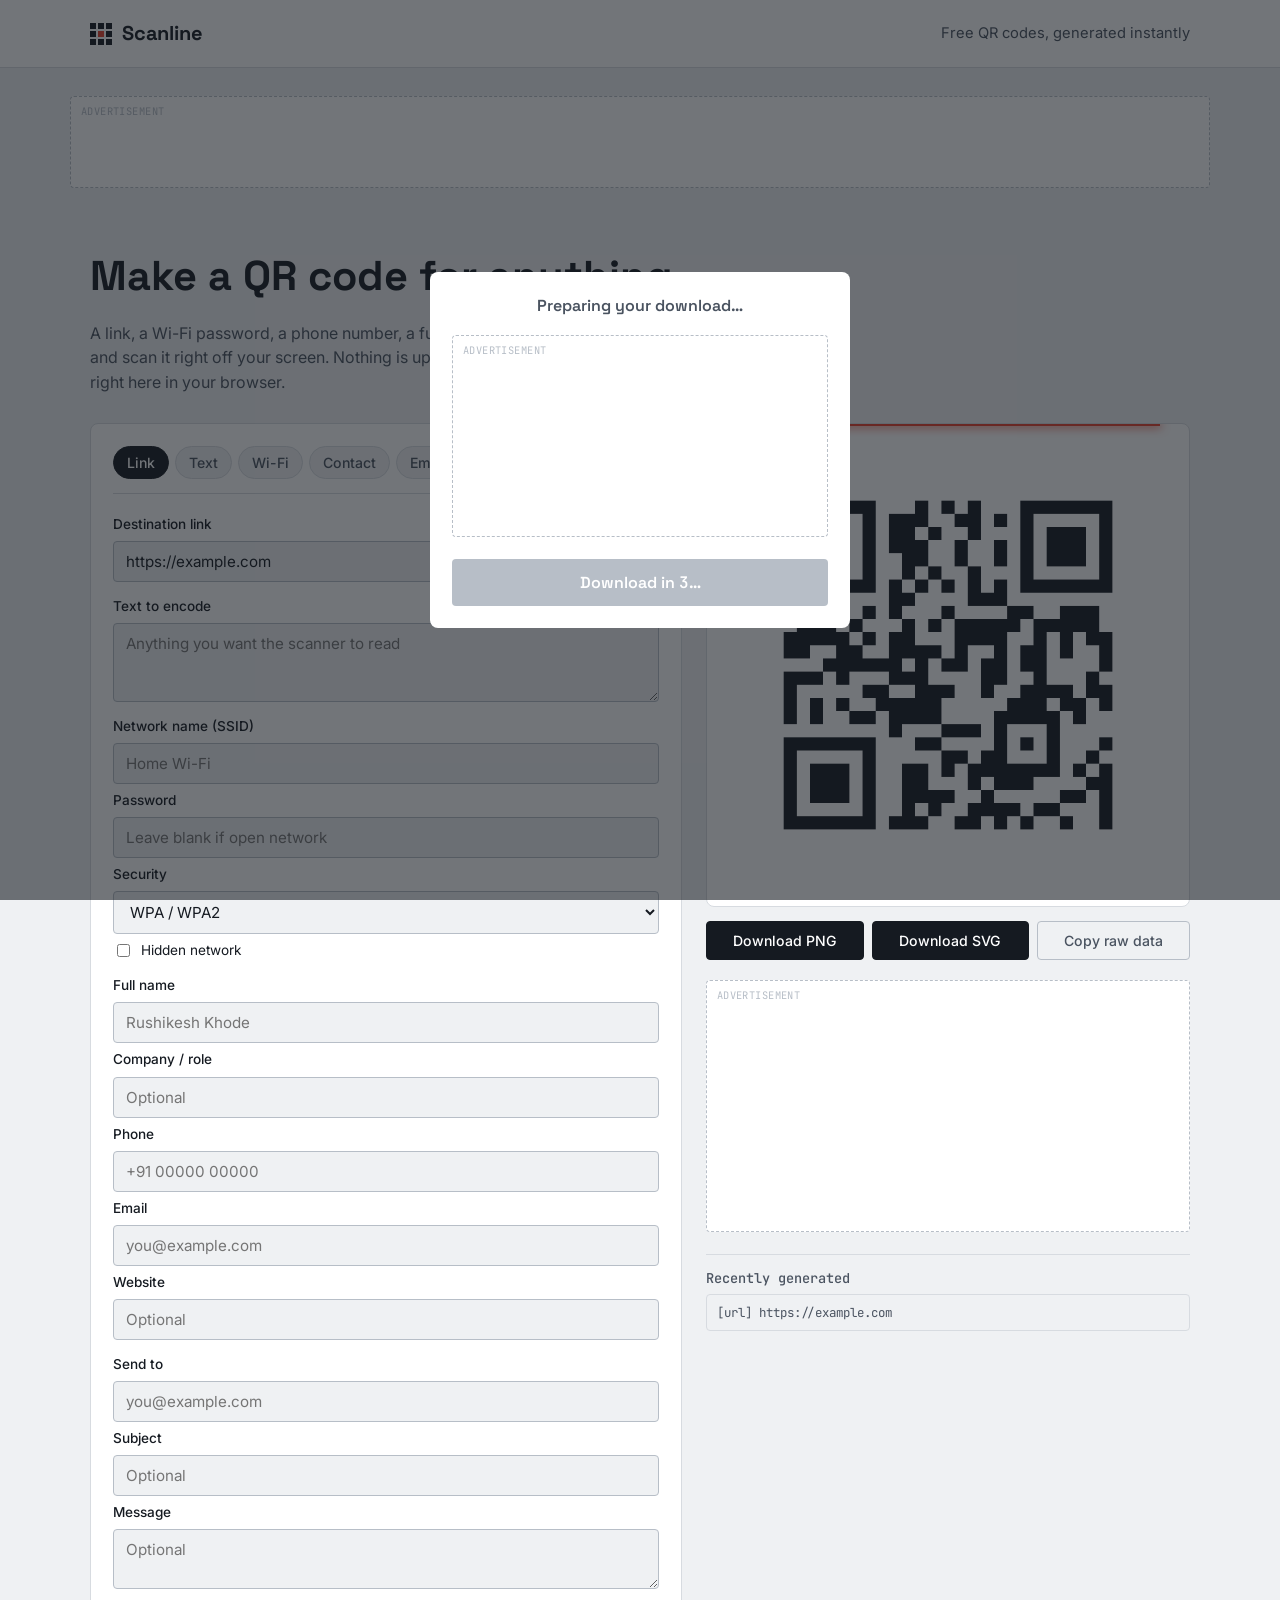
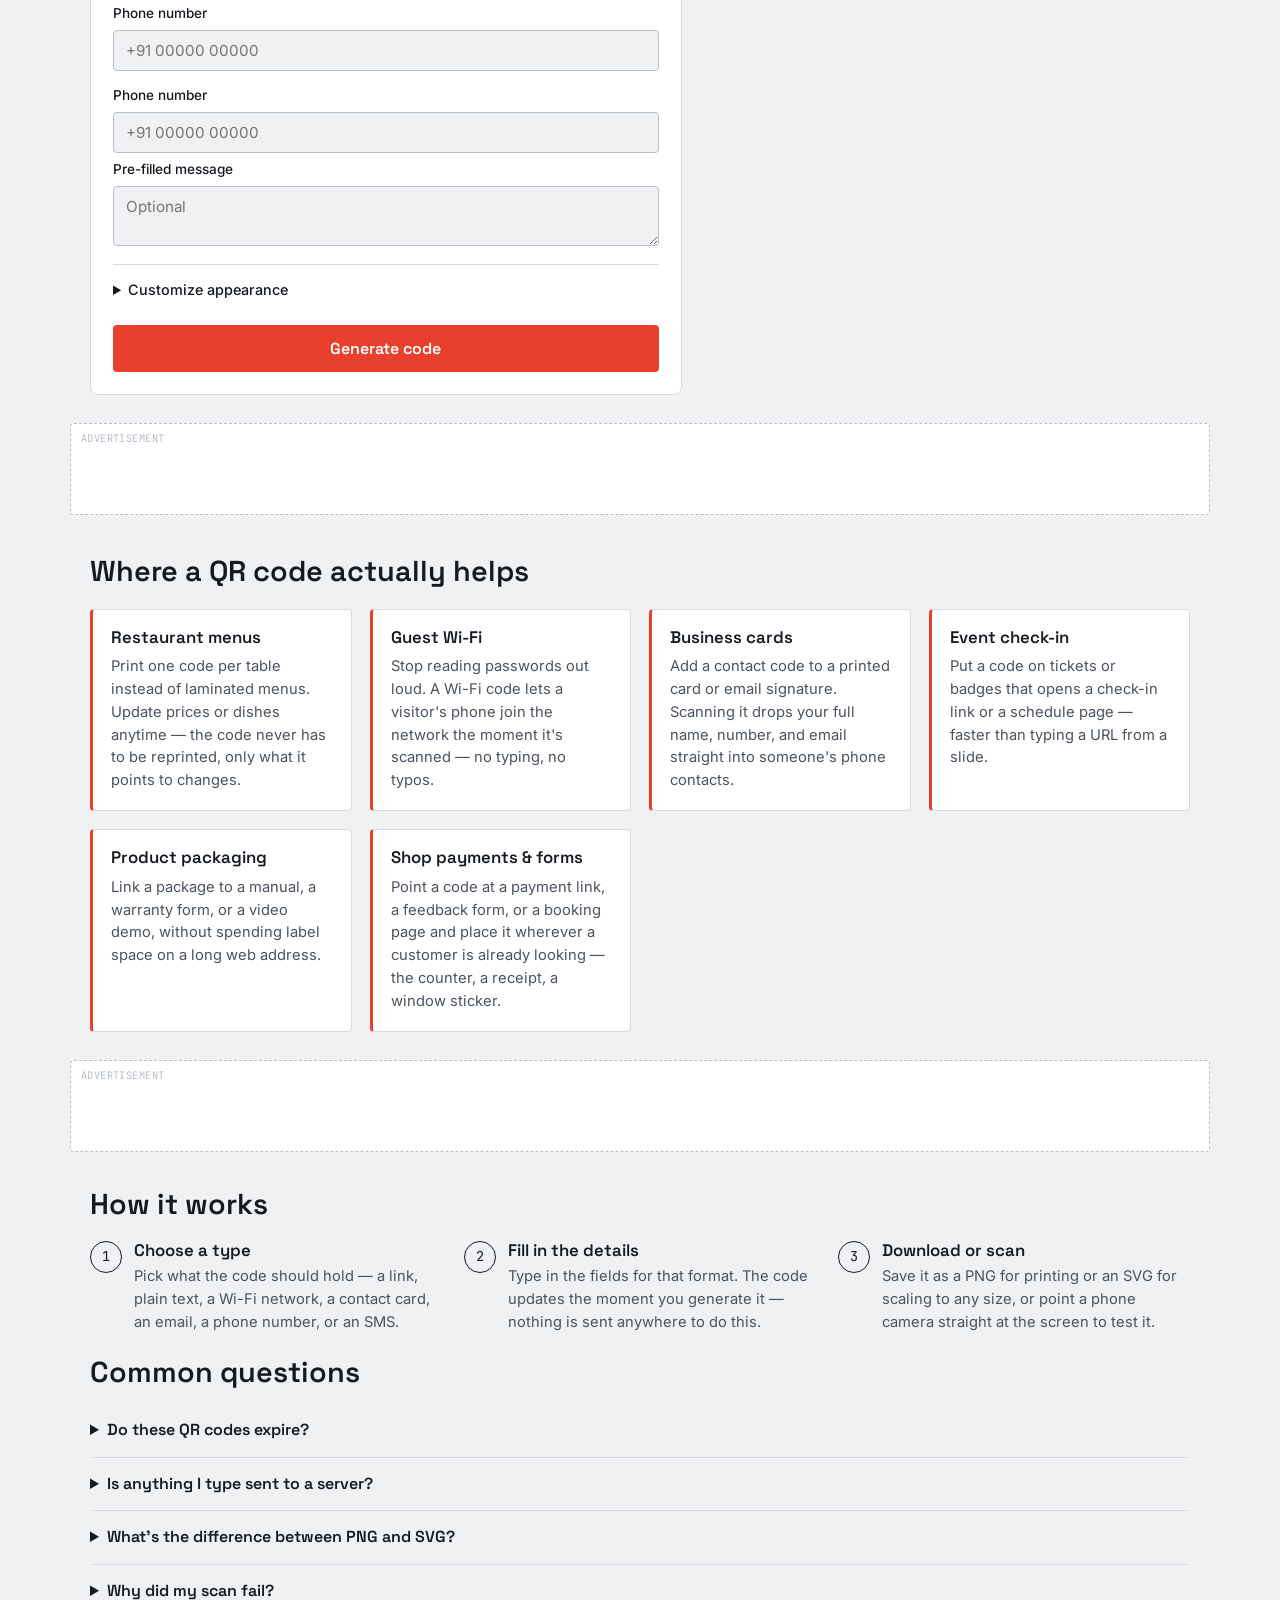
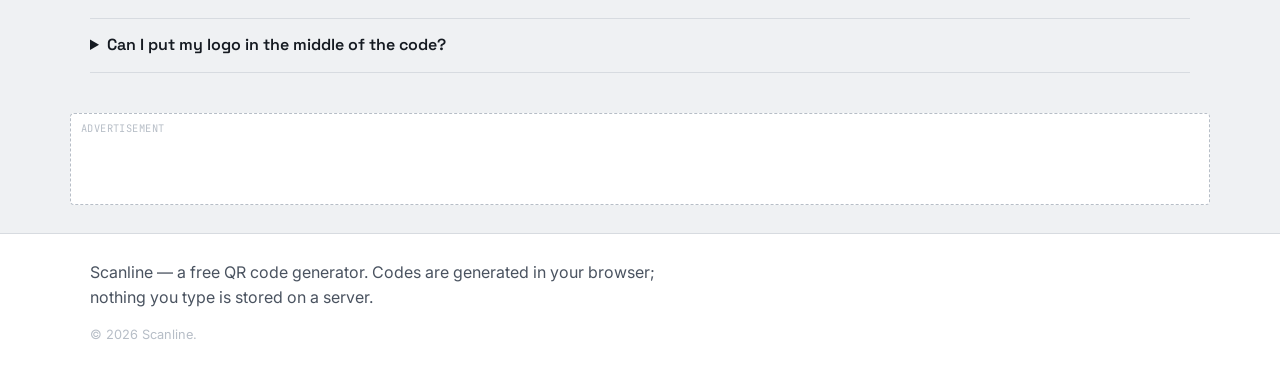
==== index.html @ 90c7ae48 "Add files via upload" ====
<!DOCTYPE html>
<html lang="en">
<head>
<meta charset="UTF-8">
<meta name="viewport" content="width=device-width, initial-scale=1.0">
<title>Scanline — Free QR Code Generator for Links, Wi-Fi, Contacts &amp; More</title>
<meta name="description" content="Turn any link, text, Wi-Fi network, or contact card into a scannable QR code in seconds. No sign-up, no watermark, works on any device.">
<link rel="icon" type="image/svg+xml" href="assets/img/favicon.svg">
<link rel="preconnect" href="https://fonts.googleapis.com">
<link rel="preconnect" href="https://fonts.gstatic.com" crossorigin>
<link href="https://fonts.googleapis.com/css2?family=Space+Grotesk:wght@500;600;700&family=Inter:wght@400;500;600&family=JetBrains+Mono:wght@400;500&display=swap" rel="stylesheet">
<link rel="stylesheet" href="assets/css/style.css">
</head>
<body>

<a class="skip-link" href="#tool">Skip to generator</a>

<header class="site-header">
  <div class="wrap header-inner">
    <a class="brand" href="/">
      <span class="brand-mark" aria-hidden="true">
        <span></span><span></span><span></span>
        <span></span><span class="dot"></span><span></span>
        <span></span><span></span><span></span>
      </span>
      <span class="brand-name">Scanline</span>
    </a>
    <p class="header-tagline">Free QR codes, generated instantly</p>
  </div>
</header>

<!-- =======================================================
     AD SLOT: TOP BANNER (leaderboard, 728x90 desktop / 320x50 mobile)
     Paste your Adsterra Banner ad unit script inside #ad-top-banner
======================================================== -->
<div class="ad-slot ad-slot--banner" id="ad-top-banner" data-ad-slot="top-banner">
  <span class="ad-label">Advertisement</span>
  <div class="ad-slot__inner"><!-- Adsterra banner script goes here --></div>
</div>

<main>

  <section id="tool" class="tool-section wrap">

    <div class="tool-intro">
      <h1>Make a QR code for anything</h1>
      <p>A link, a Wi-Fi password, a phone number, a full contact card — pick a type, fill it in, and scan it right off your screen. Nothing is uploaded to a server; the code is drawn right here in your browser.</p>
    </div>

    <div class="tool-grid">

      <div class="tool-panel">

        <div class="type-tabs" role="tablist" aria-label="QR code type">
          <button class="type-tab is-active" role="tab" aria-selected="true" data-type="url">Link</button>
          <button class="type-tab" role="tab" aria-selected="false" data-type="text">Text</button>
          <button class="type-tab" role="tab" aria-selected="false" data-type="wifi">Wi-Fi</button>
          <button class="type-tab" role="tab" aria-selected="false" data-type="vcard">Contact</button>
          <button class="type-tab" role="tab" aria-selected="false" data-type="email">Email</button>
          <button class="type-tab" role="tab" aria-selected="false" data-type="phone">Phone</button>
          <button class="type-tab" role="tab" aria-selected="false" data-type="sms">SMS</button>
        </div>

        <form id="qr-form" class="qr-form" autocomplete="off">

          <div class="field-group" data-fields="url">
            <label for="f-url">Destination link</label>
            <input type="url" id="f-url" placeholder="https://example.com" value="https://example.com">
          </div>

          <div class="field-group" data-fields="text" hidden>
            <label for="f-text">Text to encode</label>
            <textarea id="f-text" rows="3" placeholder="Anything you want the scanner to read"></textarea>
          </div>

          <div class="field-group" data-fields="wifi" hidden>
            <label for="f-wifi-ssid">Network name (SSID)</label>
            <input type="text" id="f-wifi-ssid" placeholder="Home Wi-Fi">
            <label for="f-wifi-pass">Password</label>
            <input type="text" id="f-wifi-pass" placeholder="Leave blank if open network">
            <label for="f-wifi-enc">Security</label>
            <select id="f-wifi-enc">
              <option value="WPA">WPA / WPA2</option>
              <option value="WEP">WEP</option>
              <option value="nopass">None (open network)</option>
            </select>
            <label class="checkbox-label"><input type="checkbox" id="f-wifi-hidden"> Hidden network</label>
          </div>

          <div class="field-group" data-fields="vcard" hidden>
            <label for="f-vc-name">Full name</label>
            <input type="text" id="f-vc-name" placeholder="Rushikesh Khode">
            <label for="f-vc-org">Company / role</label>
            <input type="text" id="f-vc-org" placeholder="Optional">
            <label for="f-vc-phone">Phone</label>
            <input type="tel" id="f-vc-phone" placeholder="+91 00000 00000">
            <label for="f-vc-email">Email</label>
            <input type="email" id="f-vc-email" placeholder="you@example.com">
            <label for="f-vc-url">Website</label>
            <input type="url" id="f-vc-url" placeholder="Optional">
          </div>

          <div class="field-group" data-fields="email" hidden>
            <label for="f-email-to">Send to</label>
            <input type="email" id="f-email-to" placeholder="you@example.com">
            <label for="f-email-subject">Subject</label>
            <input type="text" id="f-email-subject" placeholder="Optional">
            <label for="f-email-body">Message</label>
            <textarea id="f-email-body" rows="2" placeholder="Optional"></textarea>
          </div>

          <div class="field-group" data-fields="phone" hidden>
            <label for="f-phone">Phone number</label>
            <input type="tel" id="f-phone" placeholder="+91 00000 00000">
          </div>

          <div class="field-group" data-fields="sms" hidden>
            <label for="f-sms-to">Phone number</label>
            <input type="tel" id="f-sms-to" placeholder="+91 00000 00000">
            <label for="f-sms-body">Pre-filled message</label>
            <textarea id="f-sms-body" rows="2" placeholder="Optional"></textarea>
          </div>

          <details class="customize">
            <summary>Customize appearance</summary>
            <div class="customize-grid">
              <div class="customize-field">
                <label for="c-fg">Code color</label>
                <input type="color" id="c-fg" value="#151a21">
              </div>
              <div class="customize-field">
                <label for="c-bg">Background</label>
                <input type="color" id="c-bg" value="#ffffff">
              </div>
              <div class="customize-field">
                <label for="c-ecc">Error correction</label>
                <select id="c-ecc">
                  <option value="L">Low</option>
                  <option value="M" selected>Medium</option>
                  <option value="Q">Quartile</option>
                  <option value="H">High (needed for a logo)</option>
                </select>
              </div>
              <div class="customize-field">
                <label for="c-size">Size</label>
                <select id="c-size">
                  <option value="400">Small — 400px</option>
                  <option value="600" selected>Medium — 600px</option>
                  <option value="1000">Large — 1000px</option>
                </select>
              </div>
              <div class="customize-field customize-field--wide">
                <label for="c-logo">Center logo (optional)</label>
                <input type="file" id="c-logo" accept="image/png,image/jpeg,image/svg+xml">
              </div>
            </div>
          </details>

          <button type="submit" class="btn-generate">Generate code</button>

        </form>
      </div>

      <div class="preview-panel">
        <div class="preview-frame" id="preview-frame">
          <div class="scan-line" aria-hidden="true"></div>
          <canvas id="qr-canvas" width="600" height="600"></canvas>
          <p class="preview-empty" id="preview-empty">Your code will appear here</p>
        </div>

        <div class="preview-actions">
          <button class="btn-secondary" id="btn-download-png" disabled>Download PNG</button>
          <button class="btn-secondary" id="btn-download-svg" disabled>Download SVG</button>
          <button class="btn-ghost" id="btn-copy-data" disabled>Copy raw data</button>
        </div>

        <!-- =======================================================
             AD SLOT: NATIVE / RECTANGLE — sits beside the live preview
             Paste your Adsterra Native Banner script inside #ad-preview-rail
        ======================================================== -->
        <div class="ad-slot ad-slot--rail" id="ad-preview-rail" data-ad-slot="preview-rail">
          <span class="ad-label">Advertisement</span>
          <div class="ad-slot__inner"><!-- Adsterra native banner script goes here --></div>
        </div>

        <div class="history" id="history" hidden>
          <h2>Recently generated</h2>
          <ul id="history-list"></ul>
        </div>
      </div>

    </div>
  </section>

  <!-- =======================================================
       AD SLOT: IN-CONTENT BANNER — between the tool and article content
       Paste your Adsterra Banner script inside #ad-mid-banner
  ======================================================== -->
  <div class="ad-slot ad-slot--banner" id="ad-mid-banner" data-ad-slot="mid-banner">
    <span class="ad-label">Advertisement</span>
    <div class="ad-slot__inner"><!-- Adsterra banner script goes here --></div>
  </div>

  <section class="use-cases wrap">
    <h2>Where a QR code actually helps</h2>
    <div class="use-case-grid">
      <article class="use-case">
        <h3>Restaurant menus</h3>
        <p>Print one code per table instead of laminated menus. Update prices or dishes anytime — the code never has to be reprinted, only what it points to changes.</p>
      </article>
      <article class="use-case">
        <h3>Guest Wi-Fi</h3>
        <p>Stop reading passwords out loud. A Wi-Fi code lets a visitor's phone join the network the moment it's scanned — no typing, no typos.</p>
      </article>
      <article class="use-case">
        <h3>Business cards</h3>
        <p>Add a contact code to a printed card or email signature. Scanning it drops your full name, number, and email straight into someone's phone contacts.</p>
      </article>
      <article class="use-case">
        <h3>Event check-in</h3>
        <p>Put a code on tickets or badges that opens a check-in link or a schedule page — faster than typing a URL from a slide.</p>
      </article>
      <article class="use-case">
        <h3>Product packaging</h3>
        <p>Link a package to a manual, a warranty form, or a video demo, without spending label space on a long web address.</p>
      </article>
      <article class="use-case">
        <h3>Shop payments &amp; forms</h3>
        <p>Point a code at a payment link, a feedback form, or a booking page and place it wherever a customer is already looking — the counter, a receipt, a window sticker.</p>
      </article>
    </div>
  </section>

  <!-- =======================================================
       AD SLOT: IN-CONTENT NATIVE — inside the article flow
       Paste your Adsterra Native Banner script inside #ad-content-native
  ======================================================== -->
  <div class="ad-slot ad-slot--banner" id="ad-content-native" data-ad-slot="content-native">
    <span class="ad-label">Advertisement</span>
    <div class="ad-slot__inner"><!-- Adsterra native banner script goes here --></div>
  </div>

  <section class="how-it-works wrap">
    <h2>How it works</h2>
    <ol class="steps">
      <li>
        <h3>Choose a type</h3>
        <p>Pick what the code should hold — a link, plain text, a Wi-Fi network, a contact card, an email, a phone number, or an SMS.</p>
      </li>
      <li>
        <h3>Fill in the details</h3>
        <p>Type in the fields for that format. The code updates the moment you generate it — nothing is sent anywhere to do this.</p>
      </li>
      <li>
        <h3>Download or scan</h3>
        <p>Save it as a PNG for printing or an SVG for scaling to any size, or point a phone camera straight at the screen to test it.</p>
      </li>
    </ol>
  </section>

  <section class="faq wrap" id="faq">
    <h2>Common questions</h2>

    <details class="faq-item">
      <summary>Do these QR codes expire?</summary>
      <p>No. A code generated here is static — it's a direct encoding of whatever you typed in, so it works for as long as what it points to (a link, a number) stays valid. There's no account or subscription tied to it.</p>
    </details>

    <details class="faq-item">
      <summary>Is anything I type sent to a server?</summary>
      <p>No. The code is drawn entirely in your browser using JavaScript. Closing the tab clears everything except the small local history kept on your own device.</p>
    </details>

    <details class="faq-item">
      <summary>What's the difference between PNG and SVG?</summary>
      <p>PNG is a fixed-size image, good for sharing online or printing at the size you downloaded. SVG is a vector file that stays sharp at any size, which matters if you're printing large — a poster or a shop window.</p>
    </details>

    <details class="faq-item">
      <summary>Why did my scan fail?</summary>
      <p>Usually low contrast between the code color and background, a logo covering too much of the code, or too little white space around the edges. Switching error correction to "High" before adding a logo fixes most of these.</p>
    </details>

    <details class="faq-item">
      <summary>Can I put my logo in the middle of the code?</summary>
      <p>Yes, using the logo upload under "Customize appearance." Set error correction to High first — that gives the code enough redundancy to still scan with part of it covered.</p>
    </details>
  </section>

  <!-- =======================================================
       AD SLOT: BOTTOM BANNER — before the footer
       Paste your Adsterra Banner script inside #ad-bottom-banner
  ======================================================== -->
  <div class="ad-slot ad-slot--banner" id="ad-bottom-banner" data-ad-slot="bottom-banner">
    <span class="ad-label">Advertisement</span>
    <div class="ad-slot__inner"><!-- Adsterra banner script goes here --></div>
  </div>

</main>

<footer class="site-footer">
  <div class="wrap footer-inner">
    <p>Scanline — a free QR code generator. Codes are generated in your browser; nothing you type is stored on a server.</p>
    <p class="footer-fine">© <span id="year"></span> Scanline.</p>
  </div>
</footer>

<!-- =======================================================
     DOWNLOAD GATE MODAL
     Shown before a PNG/SVG download completes, with an ad slot.
     Paste your Adsterra Popunder / Social Bar script in ads-config.js
     — do NOT put those scripts here, they run globally once per page.
======================================================== -->
<div class="download-gate" id="download-gate" hidden>
  <div class="download-gate__panel">
    <p class="download-gate__title">Preparing your download…</p>

    <!-- AD SLOT: DOWNLOAD INTERSTITIAL — paste Adsterra Banner/Native script -->
    <div class="ad-slot ad-slot--interstitial" id="ad-download-gate" data-ad-slot="download-gate">
      <span class="ad-label">Advertisement</span>
      <div class="ad-slot__inner"><!-- Adsterra script goes here --></div>
    </div>

    <button class="btn-generate" id="btn-gate-continue" disabled>Download in <span id="gate-timer">3</span>…</button>
  </div>
</div>

<!-- Social Bar / Popunder loader — see assets/js/ads-config.js -->
<script src="assets/js/ads-config.js"></script>
<script src="assets/js/qrcode-lib.js"></script>
<script src="assets/js/app.js"></script>
</body>
</html>
---- assets/css/style.css ----
/* ==========================================================================
   Scanline — design tokens
   Palette: paper/ink base with a single scanner-red accent, a supporting
   signal-green for success states, and grid-grey for structure. Grounded in
   the QR/barcode-scanner world rather than a generic SaaS palette.
   Type: Space Grotesk (display, geometric — echoes the module grid),
   Inter (body/UI), JetBrains Mono (raw data strings only).
   ========================================================================== */

:root {
  --paper: #EFF1F3;
  --paper-raised: #FFFFFF;
  --ink: #151A21;
  --ink-soft: #4A5360;
  --line: #D7DBE0;
  --line-strong: #B7BEC7;
  --accent: #E8402C;
  --accent-ink: #7A2115;
  --signal: #1F7A5C;
  --signal-bg: #E4F3EC;

  --font-display: 'Space Grotesk', system-ui, sans-serif;
  --font-body: 'Inter', system-ui, -apple-system, sans-serif;
  --font-mono: 'JetBrains Mono', ui-monospace, monospace;

  --radius-s: 4px;
  --radius-m: 8px;
  --wrap: 1140px;
}

* { box-sizing: border-box; }

html {
  scroll-behavior: smooth;
}

body {
  margin: 0;
  background: var(--paper);
  background-image:
    radial-gradient(var(--line-strong) 0.6px, transparent 0.6px);
  background-size: 22px 22px;
  color: var(--ink);
  font-family: var(--font-body);
  font-size: 16px;
  line-height: 1.55;
  -webkit-font-smoothing: antialiased;
}

.wrap {
  max-width: var(--wrap);
  margin: 0 auto;
  padding: 0 20px;
}

h1, h2, h3 {
  font-family: var(--font-display);
  font-weight: 600;
  line-height: 1.15;
  margin: 0 0 0.5em;
  color: var(--ink);
}

h1 { font-size: clamp(1.9rem, 4vw, 2.6rem); font-weight: 700; }
h2 { font-size: clamp(1.4rem, 2.6vw, 1.8rem); }
h3 { font-size: 1.05rem; }

p { margin: 0 0 1em; color: var(--ink-soft); max-width: 62ch; }

a { color: var(--accent-ink); }

.skip-link {
  position: absolute;
  left: -999px;
  top: 0;
  background: var(--ink);
  color: #fff;
  padding: 10px 16px;
  z-index: 100;
}
.skip-link:focus {
  left: 12px;
  top: 12px;
}

/* ---------- header ---------- */

.site-header {
  border-bottom: 1px solid var(--line);
  background: var(--paper-raised);
}

.header-inner {
  display: flex;
  align-items: center;
  justify-content: space-between;
  padding-top: 18px;
  padding-bottom: 18px;
  flex-wrap: wrap;
  gap: 6px;
}

.brand {
  display: flex;
  align-items: center;
  gap: 10px;
  text-decoration: none;
  color: var(--ink);
}

.brand-mark {
  display: grid;
  grid-template-columns: repeat(3, 6px);
  grid-template-rows: repeat(3, 6px);
  gap: 2px;
  width: 22px;
}
.brand-mark span {
  background: var(--ink);
  display: block;
}
.brand-mark span.dot {
  background: var(--accent);
}

.brand-name {
  font-family: var(--font-display);
  font-weight: 700;
  font-size: 1.25rem;
  letter-spacing: -0.01em;
}

.header-tagline {
  margin: 0;
  color: var(--ink-soft);
  font-size: 0.92rem;
}

/* ---------- ad slots ---------- */

.ad-slot {
  position: relative;
  margin: 28px auto;
  border: 1px dashed var(--line-strong);
  background: var(--paper-raised);
  border-radius: var(--radius-s);
}

.ad-slot--banner {
  max-width: var(--wrap);
  min-height: 90px;
}

.ad-slot--rail {
  min-height: 250px;
  margin: 20px 0 0;
}

.ad-slot--interstitial {
  min-height: 200px;
  margin: 16px 0;
}

.ad-label {
  position: absolute;
  top: 6px;
  left: 10px;
  font-family: var(--font-mono);
  font-size: 0.65rem;
  letter-spacing: 0.04em;
  color: var(--line-strong);
  text-transform: uppercase;
}

.ad-slot__inner {
  display: flex;
  align-items: center;
  justify-content: center;
  min-height: inherit;
  width: 100%;
}

/* ---------- tool section ---------- */

.tool-section {
  padding-top: 36px;
}

.tool-intro {
  max-width: 640px;
  margin-bottom: 28px;
}

.tool-grid {
  display: grid;
  grid-template-columns: minmax(0, 1fr);
  gap: 24px;
}

@media (min-width: 900px) {
  .tool-grid {
    grid-template-columns: minmax(0, 1.1fr) minmax(0, 0.9fr);
    align-items: start;
  }
}

.tool-panel, .preview-frame {
  background: var(--paper-raised);
  border: 1px solid var(--line);
  border-radius: var(--radius-m);
}

.tool-panel {
  padding: 22px;
}

.type-tabs {
  display: flex;
  flex-wrap: wrap;
  gap: 6px;
  margin-bottom: 20px;
  border-bottom: 1px solid var(--line);
  padding-bottom: 14px;
}

.type-tab {
  font-family: var(--font-body);
  font-weight: 500;
  font-size: 0.88rem;
  padding: 7px 13px;
  border: 1px solid var(--line);
  background: var(--paper);
  color: var(--ink-soft);
  border-radius: 999px;
  cursor: pointer;
}

.type-tab.is-active {
  background: var(--ink);
  border-color: var(--ink);
  color: #fff;
}

.field-group {
  display: flex;
  flex-direction: column;
  gap: 6px;
  margin-bottom: 14px;
}

label {
  font-size: 0.85rem;
  font-weight: 500;
  color: var(--ink);
}

.checkbox-label {
  display: flex;
  align-items: center;
  gap: 8px;
  font-weight: 400;
}

input[type="text"],
input[type="url"],
input[type="email"],
input[type="tel"],
textarea,
select {
  font-family: var(--font-body);
  font-size: 0.95rem;
  padding: 10px 12px;
  border: 1px solid var(--line-strong);
  border-radius: var(--radius-s);
  background: var(--paper);
  color: var(--ink);
  width: 100%;
}

textarea { resize: vertical; }

input:focus, textarea:focus, select:focus, button:focus {
  outline: 2px solid var(--accent);
  outline-offset: 1px;
}

.customize {
  margin: 18px 0;
  border-top: 1px solid var(--line);
  padding-top: 14px;
}

.customize summary {
  cursor: pointer;
  font-weight: 500;
  font-size: 0.9rem;
}

.customize-grid {
  display: grid;
  grid-template-columns: 1fr 1fr;
  gap: 14px;
  margin-top: 14px;
}

.customize-field--wide { grid-column: 1 / -1; }

.customize-field label { display: block; margin-bottom: 5px; }

input[type="color"] {
  width: 100%;
  height: 38px;
  padding: 3px;
  border: 1px solid var(--line-strong);
  border-radius: var(--radius-s);
  background: var(--paper);
}

input[type="file"] {
  font-size: 0.85rem;
  width: 100%;
}

.btn-generate {
  font-family: var(--font-display);
  font-weight: 600;
  font-size: 1rem;
  padding: 13px 20px;
  width: 100%;
  border: none;
  border-radius: var(--radius-s);
  background: var(--accent);
  color: #fff;
  cursor: pointer;
  margin-top: 6px;
}
.btn-generate:hover { background: var(--accent-ink); }
.btn-generate:disabled { background: var(--line-strong); cursor: not-allowed; }

/* ---------- preview ---------- */

.preview-frame {
  position: relative;
  aspect-ratio: 1 / 1;
  display: flex;
  align-items: center;
  justify-content: center;
  overflow: hidden;
  padding: 24px;
}

#qr-canvas {
  max-width: 100%;
  max-height: 100%;
  width: auto;
  height: auto;
  display: none;
}

.preview-empty {
  color: var(--line-strong);
  font-family: var(--font-mono);
  font-size: 0.85rem;
  margin: 0;
}

.scan-line {
  position: absolute;
  left: 6%;
  right: 6%;
  top: 0;
  height: 2px;
  background: var(--accent);
  box-shadow: 0 0 10px 1px var(--accent);
  opacity: 0;
  transform: translateY(0);
}

.scan-line.is-scanning {
  animation: scan 0.9s ease-in-out 1;
  opacity: 1;
}

@keyframes scan {
  0%   { top: 6%; opacity: 1; }
  90%  { top: 92%; opacity: 1; }
  100% { top: 92%; opacity: 0; }
}

.preview-actions {
  display: flex;
  gap: 8px;
  margin-top: 14px;
  flex-wrap: wrap;
}

.btn-secondary, .btn-ghost {
  font-family: var(--font-body);
  font-weight: 500;
  font-size: 0.88rem;
  padding: 10px 14px;
  border-radius: var(--radius-s);
  cursor: pointer;
  flex: 1 1 auto;
}

.btn-secondary {
  border: 1px solid var(--ink);
  background: var(--ink);
  color: #fff;
}
.btn-secondary:disabled {
  border-color: var(--line-strong);
  background: var(--paper);
  color: var(--line-strong);
  cursor: not-allowed;
}

.btn-ghost {
  border: 1px solid var(--line-strong);
  background: transparent;
  color: var(--ink-soft);
}
.btn-ghost:disabled { opacity: 0.5; cursor: not-allowed; }

/* ---------- history ---------- */

.history {
  margin-top: 22px;
  padding-top: 16px;
  border-top: 1px solid var(--line);
}
.history h2 {
  font-size: 0.85rem;
  font-family: var(--font-mono);
  text-transform: none;
  color: var(--ink-soft);
  font-weight: 500;
}
#history-list {
  list-style: none;
  margin: 0;
  padding: 0;
  display: flex;
  flex-direction: column;
  gap: 6px;
}
#history-list li {
  font-family: var(--font-mono);
  font-size: 0.78rem;
  color: var(--ink-soft);
  border: 1px solid var(--line);
  border-radius: var(--radius-s);
  padding: 8px 10px;
  overflow-wrap: anywhere;
  background: var(--paper);
}

/* ---------- use cases ---------- */

.use-cases { padding-top: 12px; }

.use-case-grid {
  display: grid;
  grid-template-columns: repeat(auto-fit, minmax(220px, 1fr));
  gap: 18px;
  margin-top: 20px;
}

.use-case {
  background: var(--paper-raised);
  border: 1px solid var(--line);
  border-left: 3px solid var(--accent);
  border-radius: var(--radius-s);
  padding: 18px;
}

.use-case p { font-size: 0.92rem; margin-bottom: 0; }

/* ---------- how it works ---------- */

.how-it-works { padding-top: 8px; }

.steps {
  list-style: none;
  counter-reset: step;
  margin: 20px 0 0;
  padding: 0;
  display: grid;
  grid-template-columns: repeat(auto-fit, minmax(220px, 1fr));
  gap: 22px;
}

.steps li {
  counter-increment: step;
  position: relative;
  padding-left: 44px;
}

.steps li::before {
  content: counter(step);
  position: absolute;
  left: 0;
  top: 0;
  width: 30px;
  height: 30px;
  border: 1px solid var(--ink);
  border-radius: 50%;
  display: flex;
  align-items: center;
  justify-content: center;
  font-family: var(--font-mono);
  font-size: 0.85rem;
}

.steps h3 { margin-bottom: 0.3em; }
.steps p { font-size: 0.92rem; }

/* ---------- faq ---------- */

.faq { padding-top: 8px; padding-bottom: 12px; }

.faq-item {
  border-bottom: 1px solid var(--line);
  padding: 14px 0;
}

.faq-item summary {
  cursor: pointer;
  font-family: var(--font-display);
  font-weight: 600;
  font-size: 1rem;
  color: var(--ink);
}

.faq-item p {
  margin: 12px 0 0;
  font-size: 0.94rem;
}

/* ---------- footer ---------- */

.site-footer {
  border-top: 1px solid var(--line);
  background: var(--paper-raised);
  margin-top: 20px;
}

.footer-inner {
  padding: 26px 20px;
}

.footer-fine {
  font-size: 0.8rem;
  color: var(--line-strong);
  margin: 0;
}

/* ---------- download gate modal ---------- */

.download-gate {
  position: fixed;
  inset: 0;
  background: rgba(21, 26, 33, 0.6);
  display: flex;
  align-items: center;
  justify-content: center;
  z-index: 200;
  padding: 20px;
}

.download-gate__panel {
  background: var(--paper-raised);
  border-radius: var(--radius-m);
  padding: 22px;
  max-width: 420px;
  width: 100%;
  text-align: center;
}

.download-gate__title {
  font-family: var(--font-display);
  font-weight: 600;
  margin-bottom: 4px;
}

#gate-timer {
  font-family: var(--font-mono);
}

/* ---------- misc ---------- */

@media (prefers-reduced-motion: reduce) {
  html { scroll-behavior: auto; }
  .scan-line.is-scanning { animation: none; opacity: 0; }
}

@media (max-width: 480px) {
  .customize-grid { grid-template-columns: 1fr; }
  .preview-actions { flex-direction: column; }
}
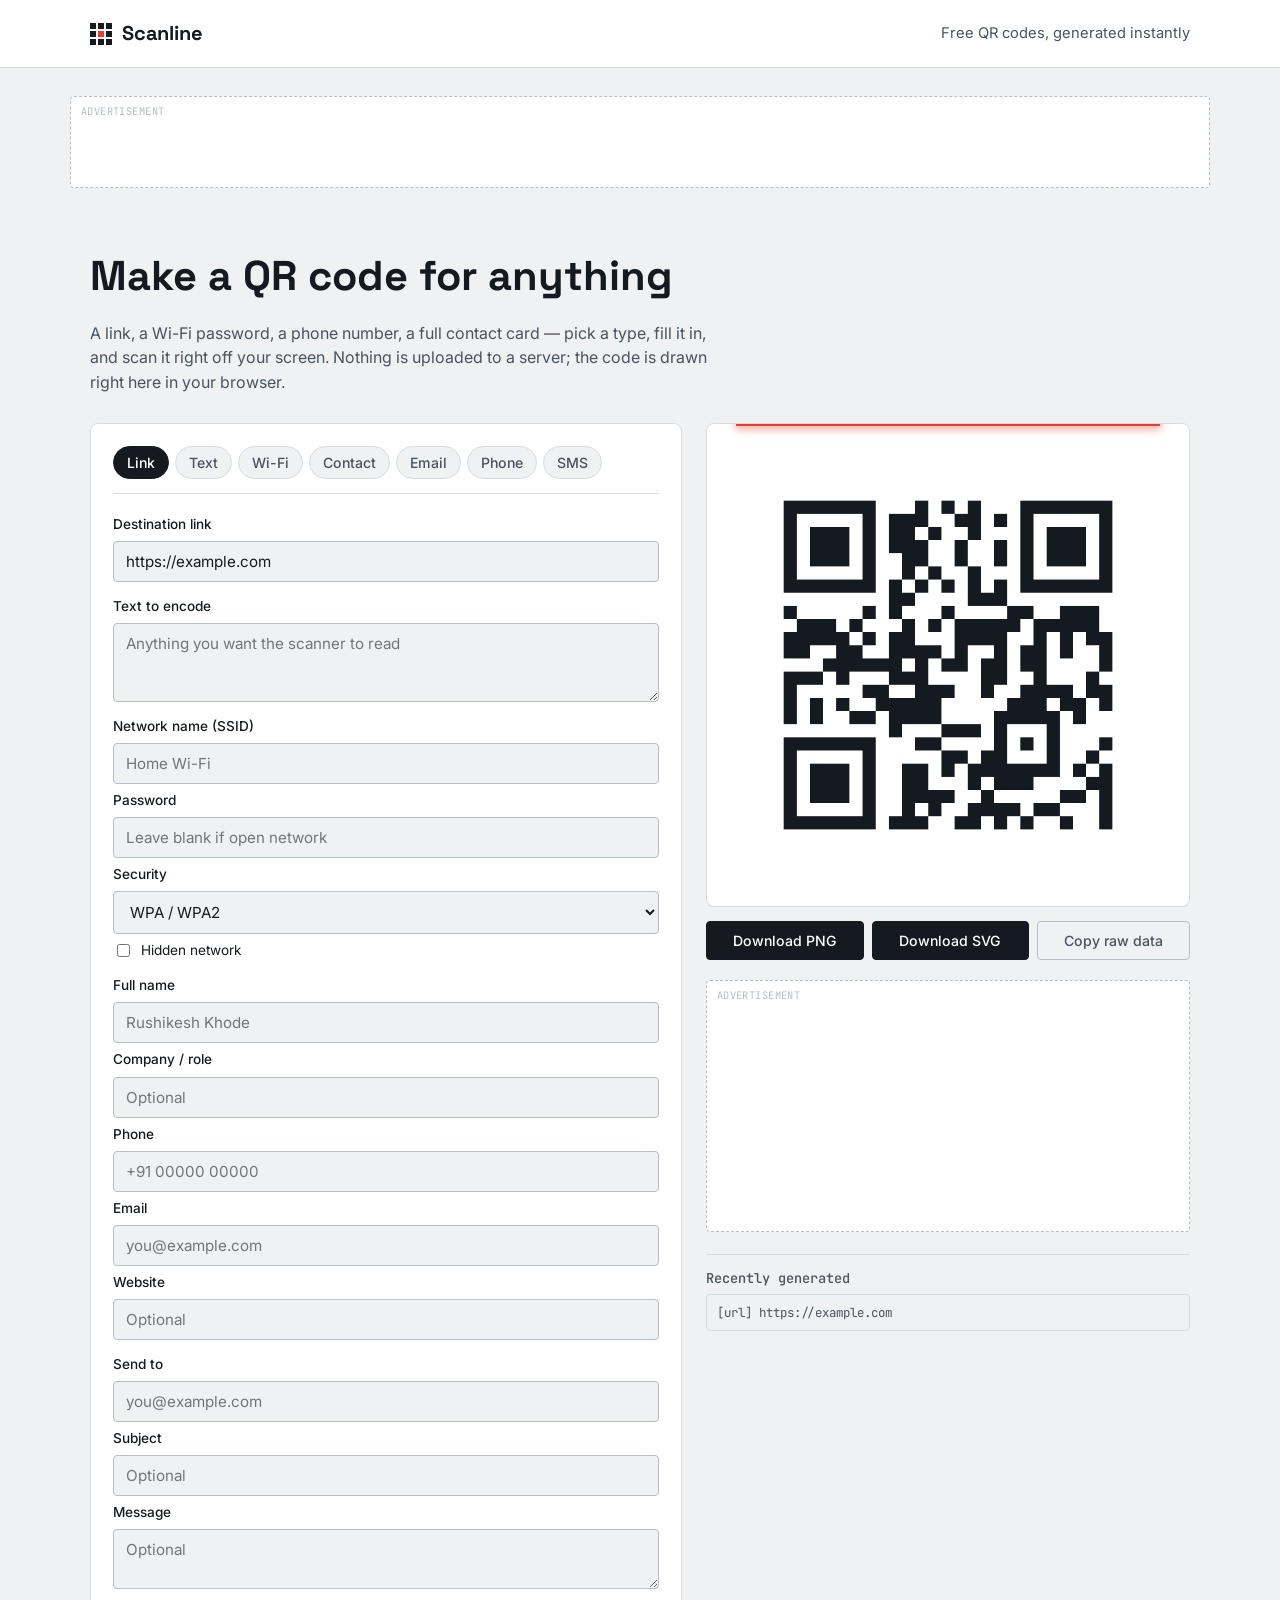
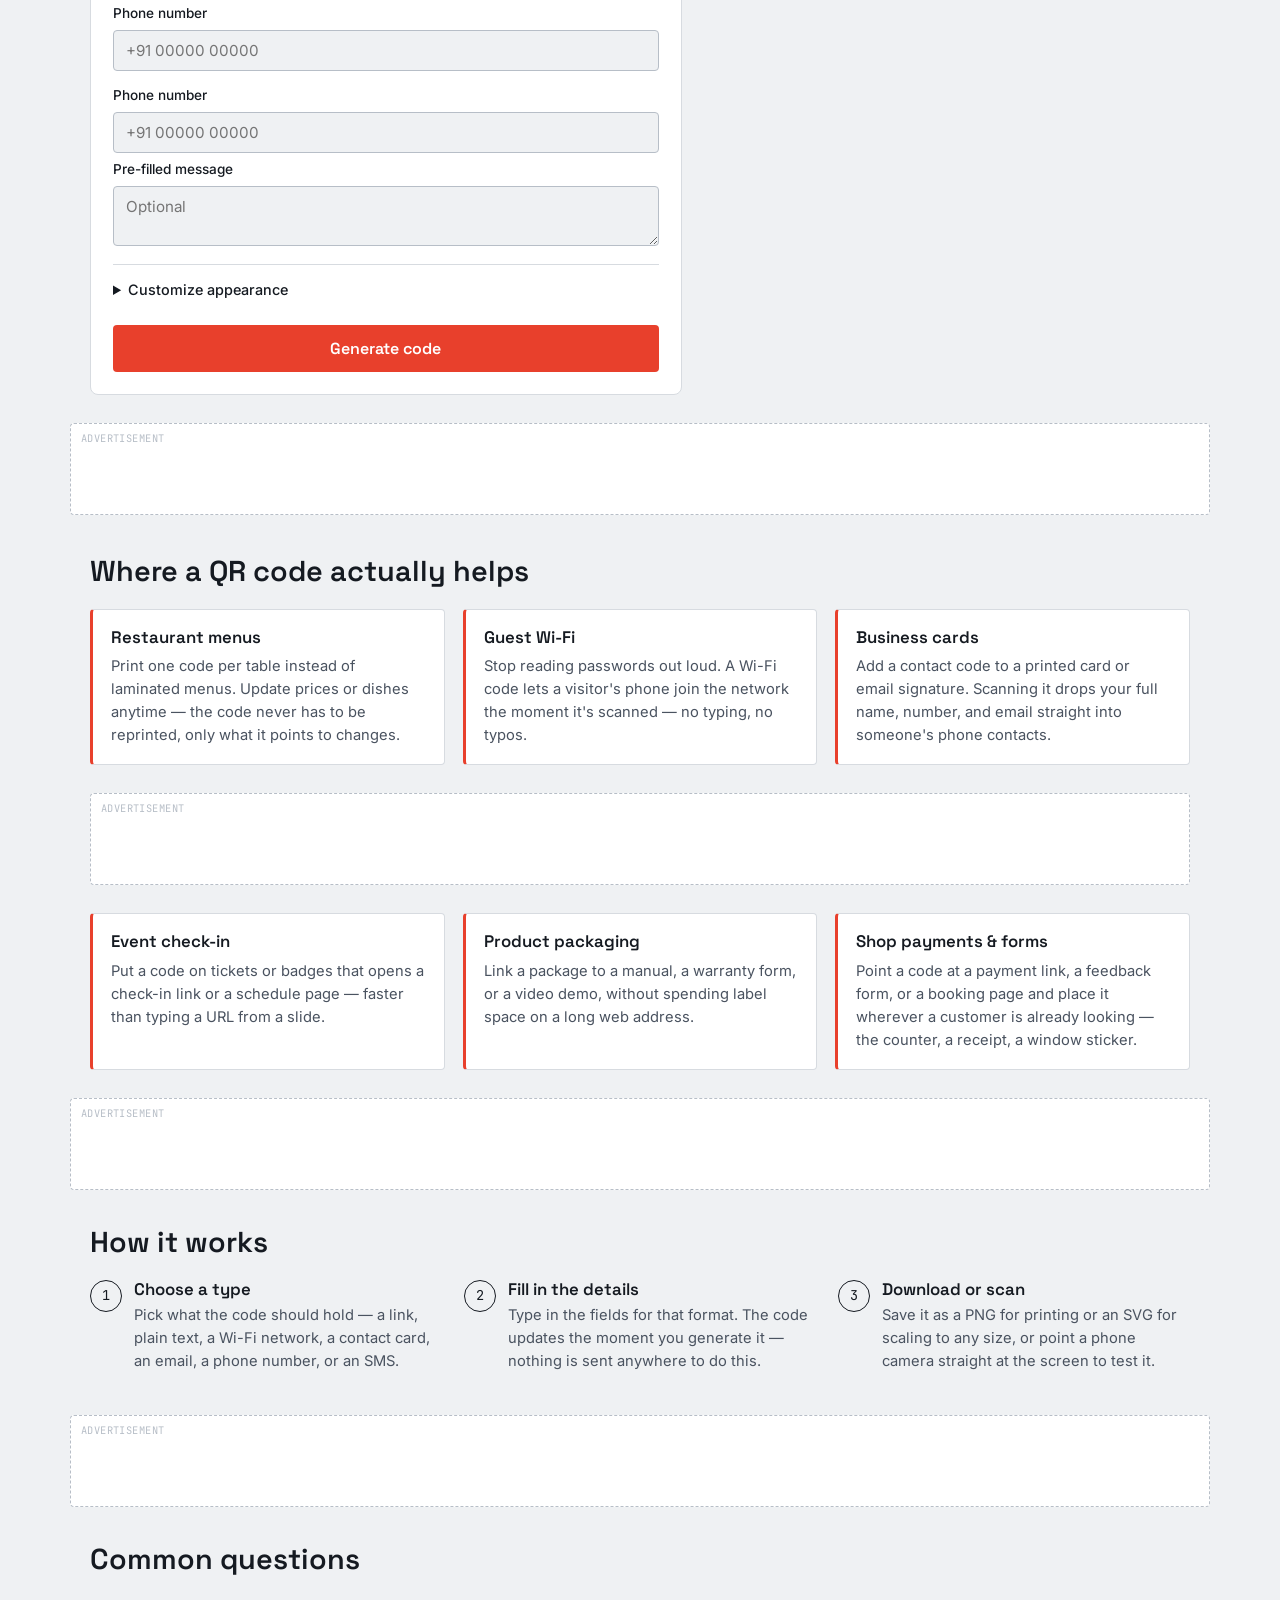
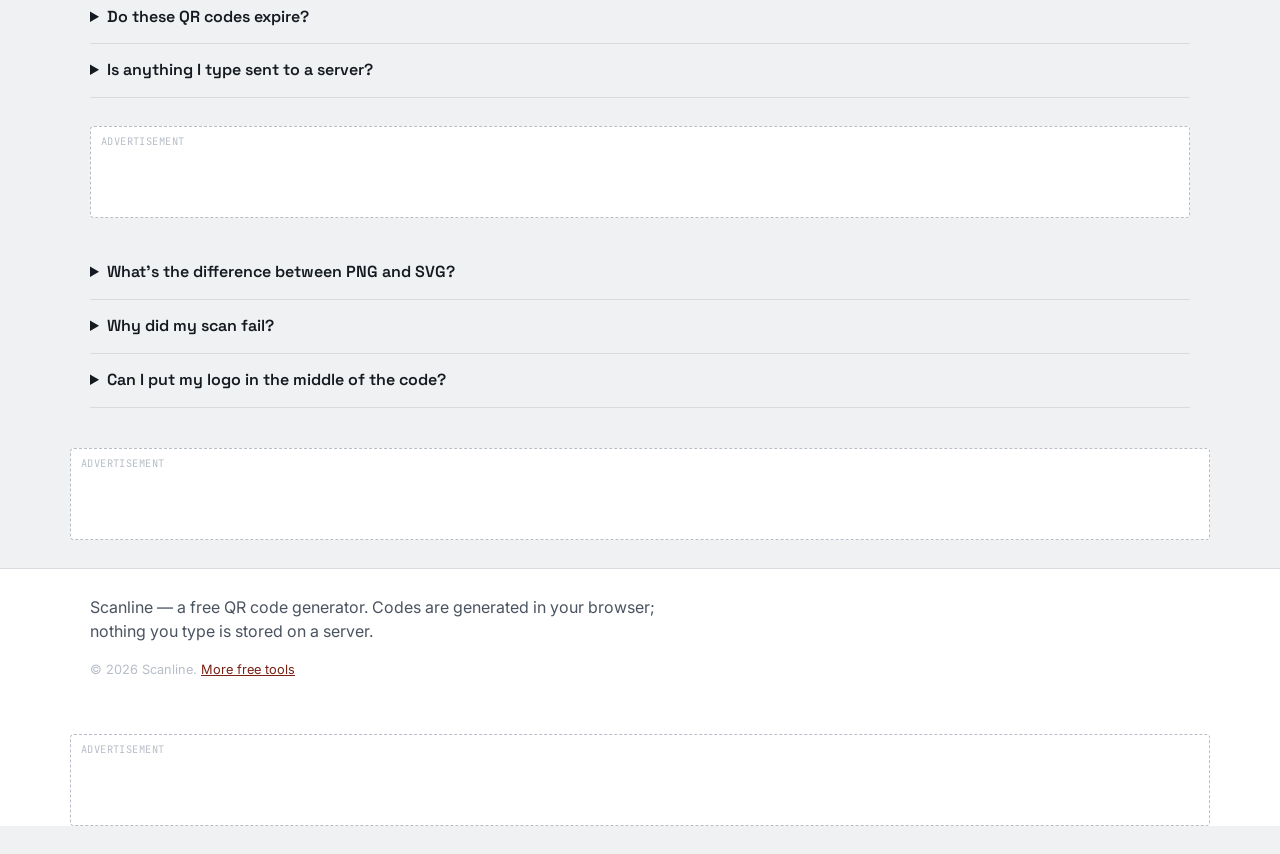
==== commit f22aed65: "Add files via upload" ====
--- a/index.html
+++ b/index.html
@@ -35,7 +35,16 @@
 ======================================================== -->
 <div class="ad-slot ad-slot--banner" id="ad-top-banner" data-ad-slot="top-banner">
   <span class="ad-label">Advertisement</span>
-  <div class="ad-slot__inner"><!-- Adsterra banner script goes here --></div>
+  <div class="ad-slot__inner"><script>
+  atOptions = {
+    'key' : '1c3fdfa8933279c721d724d56c1cc567',
+    'format' : 'iframe',
+    'height' : 90,
+    'width' : 728,
+    'params' : {}
+  };
+</script>
+<script src="https://www.highrevenueformat.com/1c3fdfa8933279c721d724d56c1cc567/invoke.js"></script></div>
 </div>
 
 <main>
@@ -153,6 +162,23 @@
                 <label for="c-logo">Center logo (optional)</label>
                 <input type="file" id="c-logo" accept="image/png,image/jpeg,image/svg+xml">
               </div>
+
+              <!-- =======================================================
+                   AD SLOT: CUSTOMIZE PANEL (468x60)
+              ======================================================== -->
+              <div class="ad-slot ad-slot--banner customize-field--wide" id="ad-customize-panel" data-ad-slot="customize-panel">
+                <span class="ad-label">Advertisement</span>
+                <div class="ad-slot__inner"><script>
+  atOptions = {
+    'key' : '58ef65db540863fe585e7e7a2c504087',
+    'format' : 'iframe',
+    'height' : 60,
+    'width' : 468,
+    'params' : {}
+  };
+</script>
+<script src="https://www.highrevenueformat.com/58ef65db540863fe585e7e7a2c504087/invoke.js"></script></div>
+              </div>
             </div>
           </details>
 
@@ -180,7 +206,8 @@
         ======================================================== -->
         <div class="ad-slot ad-slot--rail" id="ad-preview-rail" data-ad-slot="preview-rail">
           <span class="ad-label">Advertisement</span>
-          <div class="ad-slot__inner"><!-- Adsterra native banner script goes here --></div>
+          <div class="ad-slot__inner"><script async="async" data-cfasync="false" src="https://pl31229116.profitableratecpmnetwork.com/cf8a78508f9b5bad0f3b14f8439f8ab0/invoke.js"></script>
+<div id="container-cf8a78508f9b5bad0f3b14f8439f8ab0"></div></div>
         </div>
 
         <div class="history" id="history" hidden>
@@ -198,7 +225,16 @@
   ======================================================== -->
   <div class="ad-slot ad-slot--banner" id="ad-mid-banner" data-ad-slot="mid-banner">
     <span class="ad-label">Advertisement</span>
-    <div class="ad-slot__inner"><!-- Adsterra banner script goes here --></div>
+    <div class="ad-slot__inner"><script>
+  atOptions = {
+    'key' : 'c8185bd7691465c82829c73151a89d15',
+    'format' : 'iframe',
+    'height' : 250,
+    'width' : 300,
+    'params' : {}
+  };
+</script>
+<script src="https://www.highrevenueformat.com/c8185bd7691465c82829c73151a89d15/invoke.js"></script></div>
   </div>
 
   <section class="use-cases wrap">
@@ -216,6 +252,28 @@
         <h3>Business cards</h3>
         <p>Add a contact code to a printed card or email signature. Scanning it drops your full name, number, and email straight into someone's phone contacts.</p>
       </article>
+    </div>
+
+    <!-- =======================================================
+         AD SLOT: MID USE-CASES (300x250) — placed between the two
+         halves of the grid so it never sits back-to-back with the
+         ad-content-native slot right after this section.
+    ======================================================== -->
+    <div class="ad-slot ad-slot--banner" id="ad-use-cases-mid" data-ad-slot="use-cases-mid">
+      <span class="ad-label">Advertisement</span>
+      <div class="ad-slot__inner"><script>
+  atOptions = {
+    'key' : 'c8185bd7691465c82829c73151a89d15',
+    'format' : 'iframe',
+    'height' : 250,
+    'width' : 300,
+    'params' : {}
+  };
+</script>
+<script src="https://www.highrevenueformat.com/c8185bd7691465c82829c73151a89d15/invoke.js"></script></div>
+    </div>
+
+    <div class="use-case-grid">
       <article class="use-case">
         <h3>Event check-in</h3>
         <p>Put a code on tickets or badges that opens a check-in link or a schedule page — faster than typing a URL from a slide.</p>
@@ -237,7 +295,8 @@
   ======================================================== -->
   <div class="ad-slot ad-slot--banner" id="ad-content-native" data-ad-slot="content-native">
     <span class="ad-label">Advertisement</span>
-    <div class="ad-slot__inner"><!-- Adsterra native banner script goes here --></div>
+    <div class="ad-slot__inner"><script async="async" data-cfasync="false" src="https://pl31229116.profitableratecpmnetwork.com/cf8a78508f9b5bad0f3b14f8439f8ab0/invoke.js"></script>
+<div id="container-cf8a78508f9b5bad0f3b14f8439f8ab0-2"></div></div>
   </div>
 
   <section class="how-it-works wrap">
@@ -258,6 +317,23 @@
     </ol>
   </section>
 
+  <!-- =======================================================
+       AD SLOT: BETWEEN HOW-IT-WORKS AND FAQ
+  ======================================================== -->
+  <div class="ad-slot ad-slot--banner" id="ad-how-to-faq" data-ad-slot="how-to-faq">
+    <span class="ad-label">Advertisement</span>
+    <div class="ad-slot__inner"><script>
+  atOptions = {
+    'key' : '51752940d77fa28443c378dea5009e9b',
+    'format' : 'iframe',
+    'height' : 300,
+    'width' : 160,
+    'params' : {}
+  };
+</script>
+<script src="https://www.highrevenueformat.com/51752940d77fa28443c378dea5009e9b/invoke.js"></script></div>
+  </div>
+
   <section class="faq wrap" id="faq">
     <h2>Common questions</h2>
 
@@ -270,6 +346,15 @@
       <summary>Is anything I type sent to a server?</summary>
       <p>No. The code is drawn entirely in your browser using JavaScript. Closing the tab clears everything except the small local history kept on your own device.</p>
     </details>
+
+    <!-- =======================================================
+         AD SLOT: BETWEEN FAQ ITEMS 2 AND 3 (Native Banner)
+    ======================================================== -->
+    <div class="ad-slot ad-slot--banner" id="ad-faq-mid" data-ad-slot="faq-mid">
+      <span class="ad-label">Advertisement</span>
+      <div class="ad-slot__inner"><script async="async" data-cfasync="false" src="https://pl31229116.profitableratecpmnetwork.com/cf8a78508f9b5bad0f3b14f8439f8ab0/invoke.js"></script>
+<div id="container-cf8a78508f9b5bad0f3b14f8439f8ab0-3"></div></div>
+    </div>
 
     <details class="faq-item">
       <summary>What's the difference between PNG and SVG?</summary>
@@ -293,7 +378,16 @@
   ======================================================== -->
   <div class="ad-slot ad-slot--banner" id="ad-bottom-banner" data-ad-slot="bottom-banner">
     <span class="ad-label">Advertisement</span>
-    <div class="ad-slot__inner"><!-- Adsterra banner script goes here --></div>
+    <div class="ad-slot__inner"><script>
+  atOptions = {
+    'key' : '58ef65db540863fe585e7e7a2c504087',
+    'format' : 'iframe',
+    'height' : 60,
+    'width' : 468,
+    'params' : {}
+  };
+</script>
+<script src="https://www.highrevenueformat.com/58ef65db540863fe585e7e7a2c504087/invoke.js"></script></div>
   </div>
 
 </main>
@@ -301,28 +395,61 @@
 <footer class="site-footer">
   <div class="wrap footer-inner">
     <p>Scanline — a free QR code generator. Codes are generated in your browser; nothing you type is stored on a server.</p>
-    <p class="footer-fine">© <span id="year"></span> Scanline.</p>
+    <p class="footer-fine">© <span id="year"></span> Scanline. <a href="https://www.profitableratecpmnetwork.com/t0qb3kfz1?key=893ae8e229f54c83f8dfe572695bdc24" target="_blank" rel="noopener">More free tools</a></p>
+  </div>
+
+  <!-- =======================================================
+       AD SLOT: SECOND BOTTOM BANNER (728x90, >=900px only)
+       Placed after the footer's own text content (not directly
+       after #ad-bottom-banner) so it isn't back-to-back with it.
+  ======================================================== -->
+  <div class="ad-slot ad-slot--banner ad-slot--footer-banner" id="ad-footer-banner" data-ad-slot="footer-banner">
+    <span class="ad-label">Advertisement</span>
+    <div class="ad-slot__inner"><script>
+  atOptions = {
+    'key' : '1c3fdfa8933279c721d724d56c1cc567',
+    'format' : 'iframe',
+    'height' : 90,
+    'width' : 728,
+    'params' : {}
+  };
+</script>
+<script src="https://www.highrevenueformat.com/1c3fdfa8933279c721d724d56c1cc567/invoke.js"></script></div>
   </div>
 </footer>
 
 <!-- =======================================================
-     DOWNLOAD GATE MODAL
-     Shown before a PNG/SVG download completes, with an ad slot.
-     Paste your Adsterra Popunder / Social Bar script in ads-config.js
-     — do NOT put those scripts here, they run globally once per page.
+     AD SLOT: STICKY SKYSCRAPER (desktop only, > 1200px)
 ======================================================== -->
-<div class="download-gate" id="download-gate" hidden>
-  <div class="download-gate__panel">
-    <p class="download-gate__title">Preparing your download…</p>
-
-    <!-- AD SLOT: DOWNLOAD INTERSTITIAL — paste Adsterra Banner/Native script -->
-    <div class="ad-slot ad-slot--interstitial" id="ad-download-gate" data-ad-slot="download-gate">
-      <span class="ad-label">Advertisement</span>
-      <div class="ad-slot__inner"><!-- Adsterra script goes here --></div>
-    </div>
-
-    <button class="btn-generate" id="btn-gate-continue" disabled>Download in <span id="gate-timer">3</span>…</button>
-  </div>
+<div class="ad-slot ad-slot--sticky" id="ad-sticky-rail" data-ad-slot="sticky-rail">
+  <span class="ad-label">Advertisement</span>
+  <div class="ad-slot__inner"><script>
+  atOptions = {
+    'key' : '528455a308bf64aba0cdf9b9947197e4',
+    'format' : 'iframe',
+    'height' : 600,
+    'width' : 160,
+    'params' : {}
+  };
+</script>
+<script src="https://www.highrevenueformat.com/528455a308bf64aba0cdf9b9947197e4/invoke.js"></script></div>
+</div>
+
+<!-- =======================================================
+     AD SLOT: STICKY BOTTOM BAR (mobile only, < 640px)
+======================================================== -->
+<div class="ad-slot ad-slot--mobile-sticky" id="ad-sticky-bottom" data-ad-slot="sticky-bottom">
+  <button class="ad-slot__close" id="btn-sticky-bottom-close" type="button" aria-label="Close ad">&times;</button>
+  <div class="ad-slot__inner"><script>
+  atOptions = {
+    'key' : '26af4883db1b31f8274d6c1592e6c6ed',
+    'format' : 'iframe',
+    'height' : 50,
+    'width' : 320,
+    'params' : {}
+  };
+</script>
+<script src="https://www.highrevenueformat.com/26af4883db1b31f8274d6c1592e6c6ed/invoke.js"></script></div>
 </div>
 
 <!-- Social Bar / Popunder loader — see assets/js/ads-config.js -->
--- a/assets/css/style.css
+++ b/assets/css/style.css
@@ -178,6 +178,8 @@
   justify-content: center;
   min-height: inherit;
   width: 100%;
+  overflow-x: auto;
+  max-width: 100%;
 }
 
 /* ---------- tool section ---------- */
@@ -556,36 +558,88 @@
   margin: 0;
 }
 
-/* ---------- download gate modal ---------- */
-
-.download-gate {
+/* ---------- footer banner (second 728x90, desktop only) ---------- */
+
+@media (max-width: 899px) {
+  .ad-slot--footer-banner {
+    display: none;
+  }
+}
+
+/* ---------- sticky ad placements ---------- */
+
+.ad-slot--sticky {
   position: fixed;
-  inset: 0;
-  background: rgba(21, 26, 33, 0.6);
-  display: flex;
-  align-items: center;
-  justify-content: center;
-  z-index: 200;
-  padding: 20px;
-}
-
-.download-gate__panel {
-  background: var(--paper-raised);
-  border-radius: var(--radius-m);
-  padding: 22px;
-  max-width: 420px;
+  top: 50%;
+  /* Anchored off the centered content edge (--wrap), not the viewport edge —
+     a fixed `right` offset would overlap the 1140px content column on
+     narrower desktop widths. This guarantees a 20px gap from content at
+     any width the media query below allows it to show at. */
+  left: calc(50% + (var(--wrap) / 2) + 20px);
+  transform: translateY(-50%);
+  width: 160px;
+  min-height: 600px;
+  margin: 0;
+  z-index: 50;
+  display: none;
+}
+
+.ad-slot--mobile-sticky {
+  position: fixed;
+  left: 0;
+  right: 0;
+  bottom: 0;
   width: 100%;
-  text-align: center;
-}
-
-.download-gate__title {
-  font-family: var(--font-display);
-  font-weight: 600;
-  margin-bottom: 4px;
-}
-
-#gate-timer {
-  font-family: var(--font-mono);
+  min-height: 50px;
+  margin: 0;
+  border-width: 1px 0 0;
+  border-radius: 0;
+  z-index: 50;
+  display: none;
+}
+
+.ad-slot__close {
+  position: absolute;
+  top: 4px;
+  right: 6px;
+  width: 22px;
+  height: 22px;
+  border: none;
+  background: transparent;
+  font-size: 16px;
+  line-height: 1;
+  cursor: pointer;
+  color: inherit;
+  z-index: 1;
+}
+
+/* Sticky skyscraper: content is 1140px wide and stays centered, so the ad
+   (160px + 20px gap) only has room beside it once the viewport is wide
+   enough that `left` above lands short of the right edge — that's
+   ~1500px, not the 1200px originally asked for. Showing it at 1200px
+   would overlap the tool panel, so the safe breakpoint below (1550px)
+   is used instead, with a bit of margin to spare. */
+@media (min-width: 1550px) {
+  .ad-slot--sticky {
+    display: block;
+  }
+}
+
+/* Sticky bottom bar: only on narrow/mobile screens. Reserves its own
+   space at the bottom of the page (via body padding) so page content
+   can never scroll underneath it and get covered. */
+@media (max-width: 640px) {
+  .ad-slot--mobile-sticky {
+    display: block;
+  }
+
+  .ad-slot--mobile-sticky.is-dismissed {
+    display: none;
+  }
+
+  body.has-sticky-bottom-ad {
+    padding-bottom: 62px;
+  }
 }
 
 /* ---------- misc ---------- */
